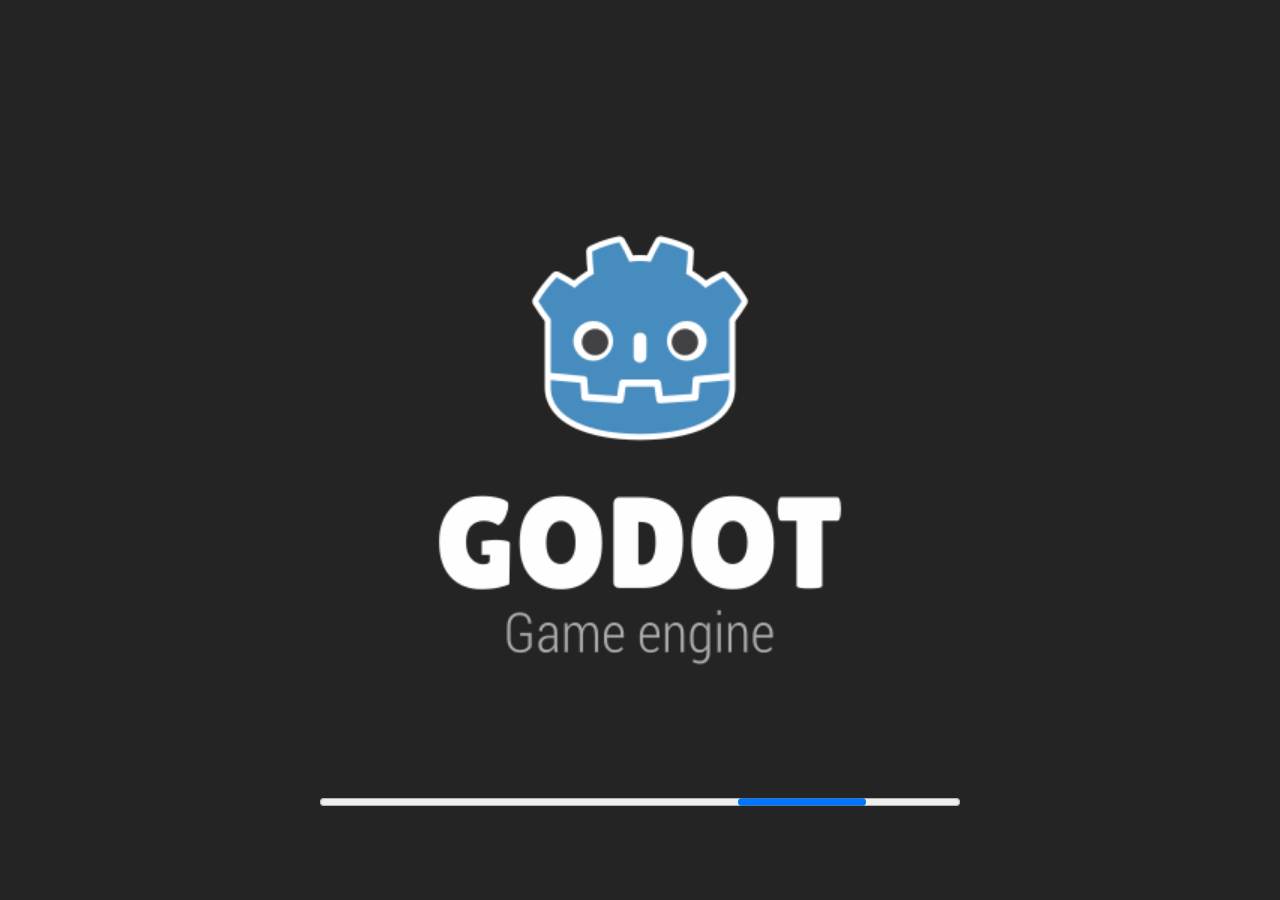
==== mountain_runner/runner.html @ a3810ce5 "Fix Godot Web Export NetworkError by disabling cross-origin isolation headers and rename MountainRun" ====
<!DOCTYPE html>
<html lang="en">
	<head>
		<meta charset="utf-8">
		<meta name="viewport" content="width=device-width, user-scalable=no, initial-scale=1.0">
		<title>MountainRunner</title>
		<style>
html, body, #canvas {
	margin: 0;
	padding: 0;
	border: 0;
}

body {
	color: white;
	background-color: black;
	overflow: hidden;
	touch-action: none;
}

#canvas {
	display: block;
}

#canvas:focus {
	outline: none;
}

#status, #status-splash, #status-progress {
	position: absolute;
	left: 0;
	right: 0;
}

#status, #status-splash {
	top: 0;
	bottom: 0;
}

#status {
	background-color: #242424;
	display: flex;
	flex-direction: column;
	justify-content: center;
	align-items: center;
	visibility: hidden;
}

#status-splash {
	max-height: 100%;
	max-width: 100%;
	margin: auto;
}

#status-splash.show-image--false {
	display: none;
}

#status-splash.fullsize--true {
	height: 100%;
	width: 100%;
	object-fit: contain;
}

#status-splash.use-filter--false {
	image-rendering: pixelated;
}

#status-progress, #status-notice {
	display: none;
}

#status-progress {
	bottom: 10%;
	width: 50%;
	margin: 0 auto;
}

#status-notice {
	background-color: #5b3943;
	border-radius: 0.5rem;
	border: 1px solid #9b3943;
	color: #e0e0e0;
	font-family: 'Noto Sans', 'Droid Sans', Arial, sans-serif;
	line-height: 1.3;
	margin: 0 2rem;
	overflow: hidden;
	padding: 1rem;
	text-align: center;
	z-index: 1;
}
		</style>
		<link id="-gd-engine-icon" rel="icon" type="image/png" href="runner.icon.png" />
<link rel="apple-touch-icon" href="runner.apple-touch-icon.png"/>

	</head>
	<body>
		<canvas id="canvas">
			Your browser does not support the canvas tag.
		</canvas>

		<noscript>
			Your browser does not support JavaScript.
		</noscript>

		<div id="status">
			<img id="status-splash" class="show-image--true fullsize--true use-filter--true" src="runner.png" alt="">
			<progress id="status-progress"></progress>
			<div id="status-notice"></div>
		</div>

		<script src="runner.js"></script>
		<script>
const GODOT_CONFIG = {"args":[],"canvasResizePolicy":2,"emscriptenPoolSize":8,"ensureCrossOriginIsolationHeaders":false,"executable":"runner","experimentalVK":false,"fileSizes":{"runner.pck":37949736,"runner.wasm":35754592},"focusCanvas":true,"gdextensionLibs":[],"godotPoolSize":4};
const GODOT_THREADS_ENABLED = false;
const engine = new Engine(GODOT_CONFIG);

(function () {
	const statusOverlay = document.getElementById('status');
	const statusProgress = document.getElementById('status-progress');
	const statusNotice = document.getElementById('status-notice');

	let initializing = true;
	let statusMode = '';

	function setStatusMode(mode) {
		if (statusMode === mode || !initializing) {
			return;
		}
		if (mode === 'hidden') {
			statusOverlay.remove();
			initializing = false;
			return;
		}
		statusOverlay.style.visibility = 'visible';
		statusProgress.style.display = mode === 'progress' ? 'block' : 'none';
		statusNotice.style.display = mode === 'notice' ? 'block' : 'none';
		statusMode = mode;
	}

	function setStatusNotice(text) {
		while (statusNotice.lastChild) {
			statusNotice.removeChild(statusNotice.lastChild);
		}
		const lines = text.split('\n');
		lines.forEach((line) => {
			statusNotice.appendChild(document.createTextNode(line));
			statusNotice.appendChild(document.createElement('br'));
		});
	}

	function displayFailureNotice(err) {
		console.error(err);
		if (err instanceof Error) {
			setStatusNotice(err.message);
		} else if (typeof err === 'string') {
			setStatusNotice(err);
		} else {
			setStatusNotice('An unknown error occurred.');
		}
		setStatusMode('notice');
		initializing = false;
	}

	const missing = Engine.getMissingFeatures({
		threads: GODOT_THREADS_ENABLED,
	});

	if (missing.length !== 0) {
		if (GODOT_CONFIG['serviceWorker'] && GODOT_CONFIG['ensureCrossOriginIsolationHeaders'] && 'serviceWorker' in navigator) {
			let serviceWorkerRegistrationPromise;
			try {
				serviceWorkerRegistrationPromise = navigator.serviceWorker.getRegistration();
			} catch (err) {
				serviceWorkerRegistrationPromise = Promise.reject(new Error('Service worker registration failed.'));
			}
			// There's a chance that installing the service worker would fix the issue
			Promise.race([
				serviceWorkerRegistrationPromise.then((registration) => {
					if (registration != null) {
						return Promise.reject(new Error('Service worker already exists.'));
					}
					return registration;
				}).then(() => engine.installServiceWorker()),
				// For some reason, `getRegistration()` can stall
				new Promise((resolve) => {
					setTimeout(() => resolve(), 2000);
				}),
			]).then(() => {
				// Reload if there was no error.
				window.location.reload();
			}).catch((err) => {
				console.error('Error while registering service worker:', err);
			});
		} else {
			// Display the message as usual
			const missingMsg = 'Error\nThe following features required to run Godot projects on the Web are missing:\n';
			displayFailureNotice(missingMsg + missing.join('\n'));
		}
	} else {
		setStatusMode('progress');
		engine.startGame({
			'onProgress': function (current, total) {
				if (current > 0 && total > 0) {
					statusProgress.value = current;
					statusProgress.max = total;
				} else {
					statusProgress.removeAttribute('value');
					statusProgress.removeAttribute('max');
				}
			},
		}).then(() => {
			setStatusMode('hidden');
		}, displayFailureNotice);
	}
}());
		</script>
	</body>
</html>
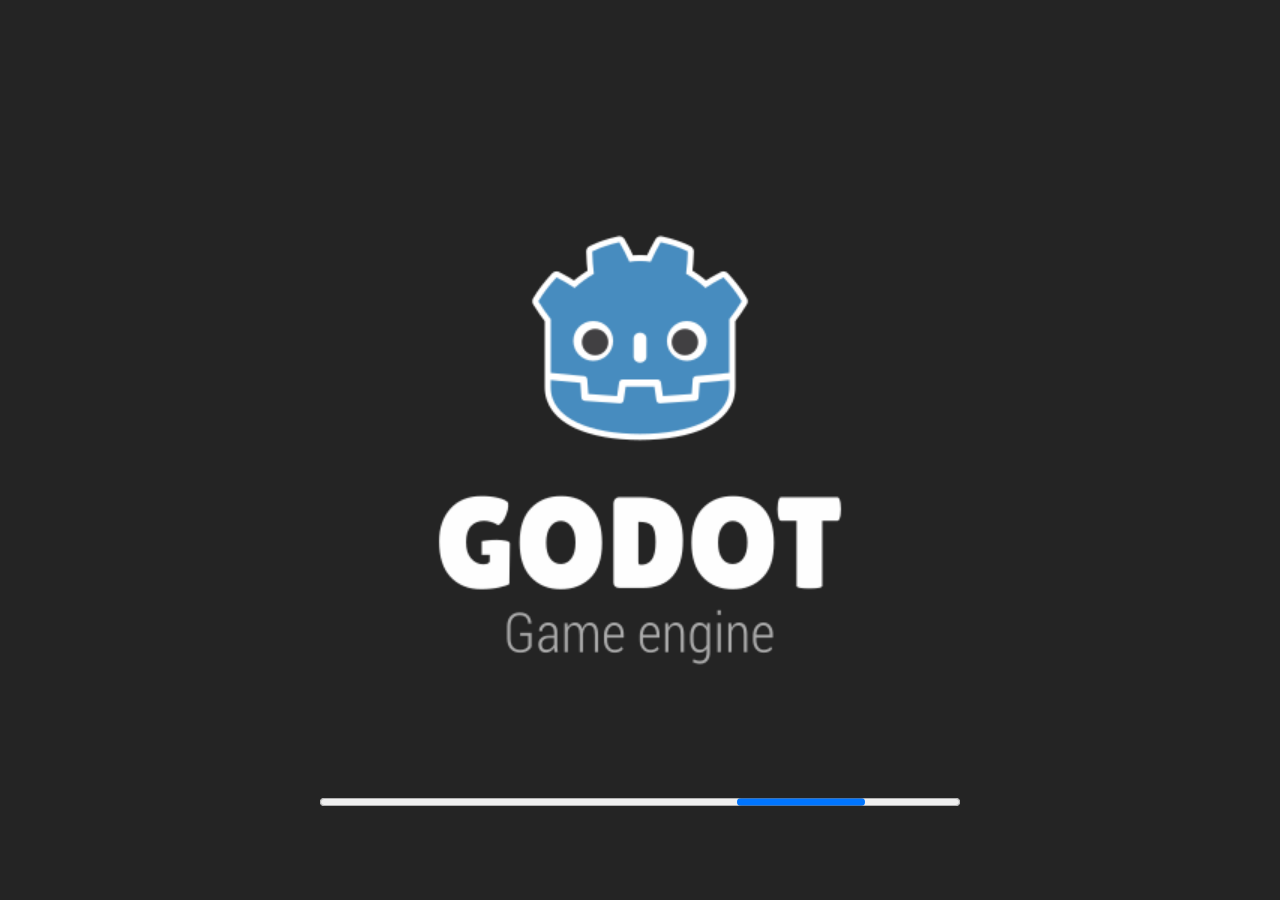
==== commit cbcc85d4: "Update mountain_runner game build and set ensureCrossOriginIsolationHeaders to false" ====
--- a/mountain_runner/runner.html
+++ b/mountain_runner/runner.html
@@ -111,7 +111,7 @@
 
 		<script src="runner.js"></script>
 		<script>
-const GODOT_CONFIG = {"args":[],"canvasResizePolicy":2,"emscriptenPoolSize":8,"ensureCrossOriginIsolationHeaders":false,"executable":"runner","experimentalVK":false,"fileSizes":{"runner.pck":37949736,"runner.wasm":35754592},"focusCanvas":true,"gdextensionLibs":[],"godotPoolSize":4};
+const GODOT_CONFIG = {"args":[],"canvasResizePolicy":2,"emscriptenPoolSize":8,"ensureCrossOriginIsolationHeaders":false,"executable":"runner","experimentalVK":false,"fileSizes":{"runner.pck":37950120,"runner.wasm":35754592},"focusCanvas":true,"gdextensionLibs":[],"godotPoolSize":4};
 const GODOT_THREADS_ENABLED = false;
 const engine = new Engine(GODOT_CONFIG);
 
